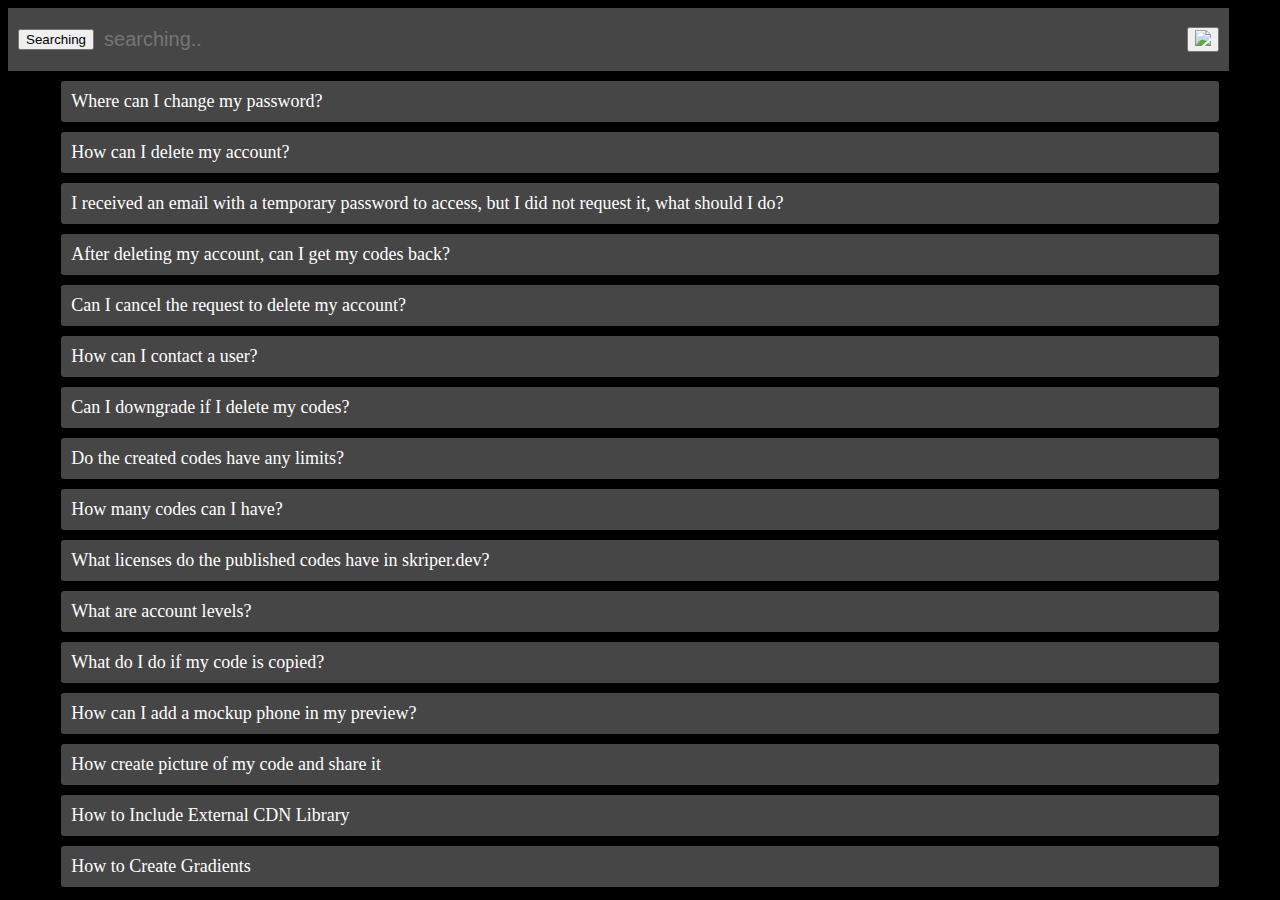
==== FAQ.html @ 84f2eca0 "Add FAQ.html" ====
<!DOCTYPE html>
<html lang="en">
<head>
    <meta charset="UTF-8">
    <meta http-equiv="X-UA-Compatible" content="IE=edge">
    <meta name="viewport" content="width=device-width, initial-scale=1.0">
    <title>skriper.dev/help</title>
    <link rel="stylesheet" href="FAQ.css" media="all" type="">
</head>
<body>
    
<form>
    <div class="search-bar">
        <button type=""  class="btn" value="Search">Searching</button>
        <input type="text" placeholder="searching.." name="q" ></input>
        <button type="submit"> <img src="./img/search-bar.png"> </button>
    </div>
</form>

    <details>
<summary> Where can I change my password?</summary>
<p>Our platform uses a dynamic password system which changes each time it is used, this key is sent by email when requested, for this reason, there is no fixed password or option to change the password or recover it.</p>
</details>

<details>
<summary> How can I delete my account?</summary>
<p> On your profile page you can request the deletion of your account, this process can take up to 8 days to complete</p>
</details>

<details>
<summary> I received an email with a temporary password to access, but I did not request it, what should I do?
</summary>
<p> No need to worry, your account is safe. If you didn't request the access code, don't worry, you may simply omit the email and that would be it. This can happen because someone entered a wrong email or tried to access your account, but as long as you do not share the code that you received, your account is safe.</p>
</details>

<details>
<summary> After deleting my account, can I get my codes back?</summary>
<p> No, if the deletion process has already been executed, you will no longer be able to recover your codes.</p>
</details>

<details>
<summary> Can I cancel the request to delete my account?</summary>
<p> Yes, as long as the process has not been executed. At any time you can access your profile and in the account deletion tab you can cancel the application process.</p>
</details>

<details>
<summary> How can I contact a user?</summary>
<p> If the user has social networks added to their profile, you only need to click on one of them and you will be instantly redirected to their page from which you can establish direct contact with the user.</p>
</details>

<details>
<summary> Can I downgrade if I delete my codes?</summary>
<p> Yes, but with certain conditions, you will not lose your level if you are an active user, but if a period of 6 months of inactivity passes in your account you can lose your level, it will be recalculated according to your active codes on the platform.</p>
</details>

<details>
<summary> Do the created codes have any limits?</summary>
<p> Each code you save must be less than 500KB in size and snippets must be less than 150KB</p>
</details>

<details>
<summary> How many codes can I have?</summary>
<p> The number of codes allowed depends on the level you have in your account, check the table of levels and their benefits in your profile page. Snippets have no limits and limitations are not taken into account.</p>
</details>

<details>
<summary> What licenses do the published codes have in skriper.dev?</summary>
<p> When you publish code to skriper.dev it is then licensed under the MIT license. If your code is private we do not give it any license and you can license it as you may please, we recommend that you include the type of license as a comment in your code. Remember that when publishing a code in creeper.dev publicly other users can “fork” your code, skriper.dev keeps as a reference the original code from where the fork was made as an attribution of the respective credits.</p>
</details>

<details>
<summary> What are account levels?</summary>
<p> These are ranges that allow accounts to be identified. These ranges are obtained by fulfilling some parameters that are described in your profile page.</p>
</details>

<details>
<summary> What do I do if my code is copied?</summary>
<p> Copying a code is performing a "copy & paste" and not a fork, the fork maintains the respective relationship with the code from which it was copied, but if you consider that the code was copied, you can send us a review request to our email. If you want to disable the fork option in your code, just go to settings in the editor and disable the fork option.</p>
</details>

<details>
<summary> How can I add a mockup phone in my preview?</summary>
<p>In your CSS add the next decorator: /* @skriper mockup:phone */</p>
<video src="https://www.youtube.com/watch?v=eFlaXxr5GG4" controls ></video>
</details>

<details>
<summary>How create picture of my code and share it </summary>
<p> Only select your code and press CTRL + Enter and customize your picture. In the next video we will show how can execute your JS code and share it.</p>
<video src="https://www.youtube.com/watch?v=dliDFdAvwjk"  controls></video>
</details>

<details>
<summary> How to Include External CDN Library</summary>
<video src="https://www.youtube.com/watch?v=kCUi005ELkU"  controls></video>
</details>

<details>
<summary> How to Create Gradients</summary>
<video src="https://www.youtube.com/watch?v=kHnscGC_qkE&t=40s"  controls> king</video>
</details>



</body>
</html>
---- FAQ.css ----
body{
    background-color: black;
    color: white;
}

details > summary {
    list-style: none;
}

details {
    background-color: rgb(71, 70, 70);
    /*border: 5px solid red;*/
    font-size: 18px;
    border-radius: 3px;
    width: 90%;
    padding: 10px;
    margin: 10px auto;
    display: flex;

}

details[open] > summary  {
    font-size: 25px;
}

video{
    margin: auto;
    width: 80px;
    height: 100px;
}

form{
    margin: auto;
}

.search-bar{
    width: 95%;
    background-color: rgb(71, 70, 70);
    display: flex;
    align-items: center;
    justify-content: center;
    padding: 10px;

}

.search-bar input{
    background-color: transparent;
    flex: 1;
    border:none;
    outline: 0;
    padding: 10px;
    font-size: 20px;
    margin: auto;
    /*position: relative;
    right: 10px;*/
}

.search-bar button .btn{
    background-color: rgb(71, 70, 70) ;
    width: 30px;
    height: 30px;
    border: 0;
}

.search-bar button {
    cursor: pointer;
}


/* media (min-width) {
    body {
        width:50%
    }
}*/
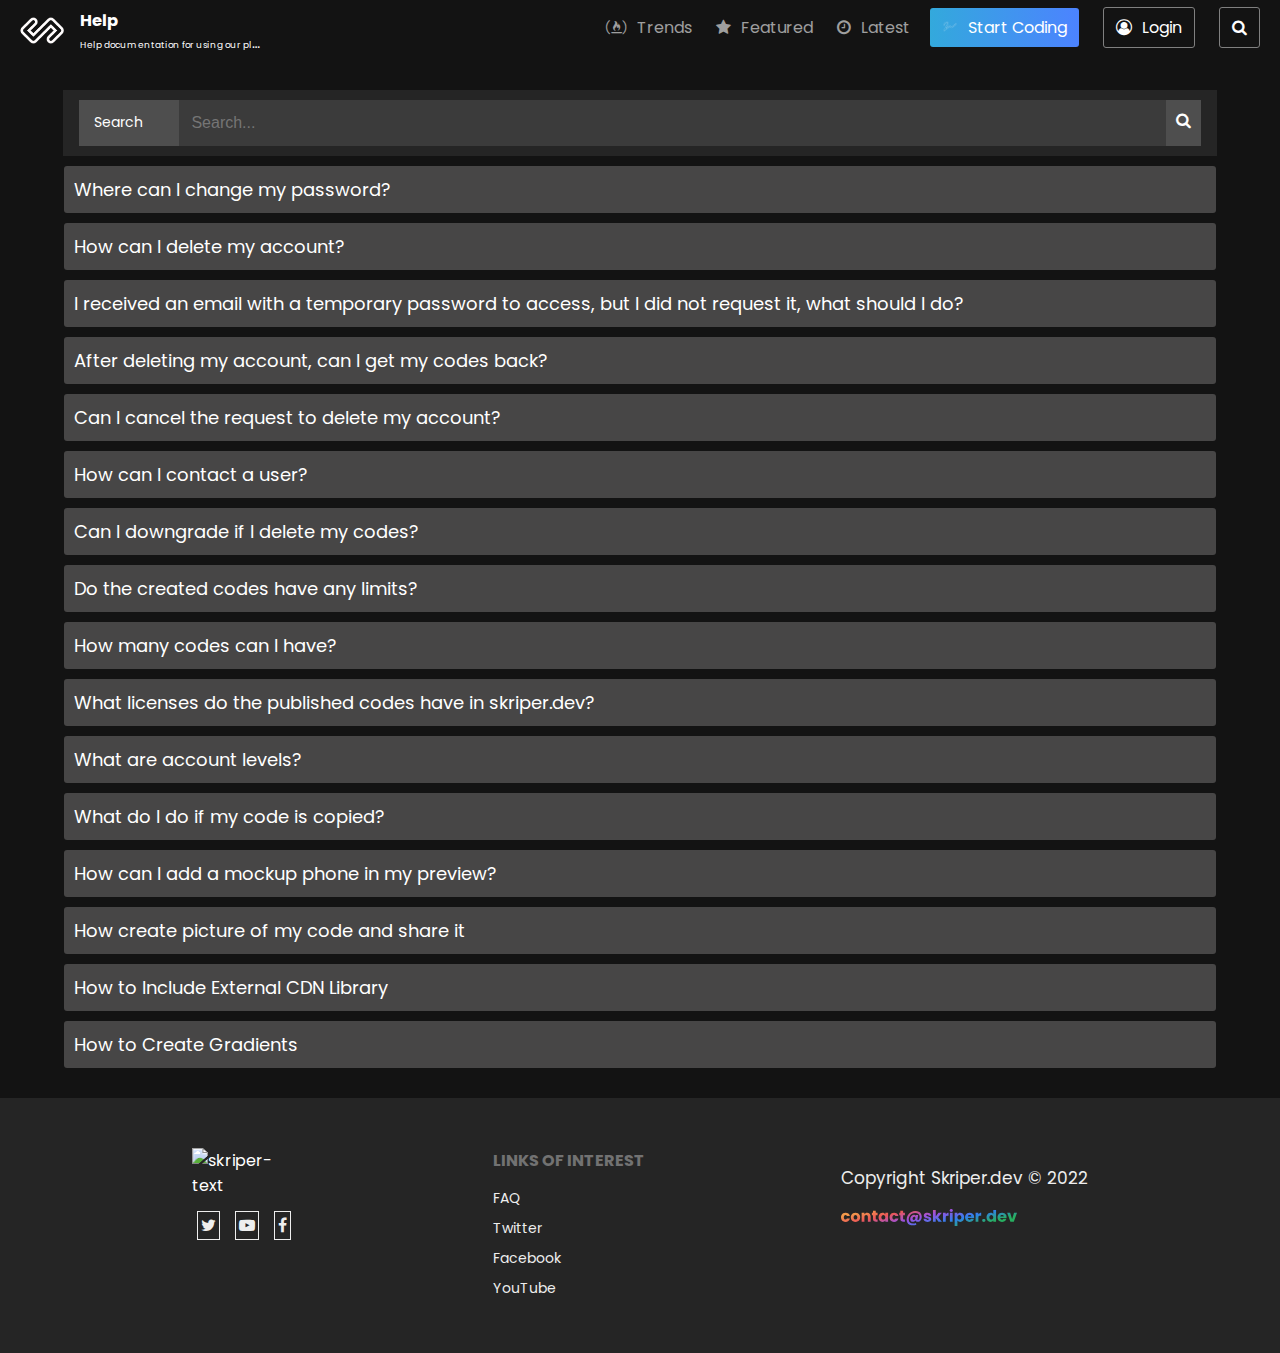
==== commit 38a50b46: "add header and footer to FAQ page and update FAQ.css" ====
--- a/FAQ.html
+++ b/FAQ.html
@@ -1,19 +1,51 @@
 <!DOCTYPE html>
 <html lang="en">
-<head>
-    <meta charset="UTF-8">
-    <meta http-equiv="X-UA-Compatible" content="IE=edge">
-    <meta name="viewport" content="width=device-width, initial-scale=1.0">
-    <title>skriper.dev/help</title>
-    <link rel="stylesheet" href="FAQ.css" media="all" type="">
-</head>
-<body>
+    <head>
+        <meta charset="UTF-8">
+        <meta http-equiv="X-UA-Compatible" content="IE=edge">
+        <meta name="viewport" content="width=device-width, initial-scale=1.0">
+        <title>Help - Skriper </title>
+        <link
+        rel="stylesheet"
+        href="https://cdnjs.cloudflare.com/ajax/libs/font-awesome/4.7.0/css/font-awesome.min.css"/>
+        <link rel="preconnect" href="https://fonts.googleapis.com">
+        <link rel="preconnect" href="https://fonts.gstatic.com" crossorigin>
+        <link href="https://fonts.googleapis.com/css2?family=Poppins:wght@300&display=swap" rel="stylesheet">
+        <link rel="stylesheet" href="FAQ.css">
+        <link rel="shortcut icon" href="./img/skriperlogo.png" type="image/x-icon">
+    </head>
+    <body>
+        <header>
+            <div class="head header-nav">
+                <a href="index.html" class="special"><img src="img/skriperlogo.png" width="45px" alt="main skriper logo" /></a>
+                <div class="head-text">
+                    <h3>Help</h3>
+                    <small>Help documentation for using our platform</small>
+                </div>
+            </div>
+            <nav class="special header-nav">
+              <div class="pages">
+                <a href="trends.html"
+                  ><i class="icon fa fa-free-code-camp" aria-hidden="true"></i>Trends</a
+                >
+                <a href="featured.html"><i class="icon fa fa-star" aria-hidden="true"></i>Featured</a>
+                <a href="latest.html"><i class="icon fa fa-clock-o" aria-hidden="true"></i>Latest</a>
+              </div>
+              <div class="pages2">
+                <a href="#" class="start"><img src="./img/start-coding.png" class="icon" width="16px" alt="start coding logo" /><span class="text-eclipse">Start Coding</span></a>
+                <a href="" class="black-bg" ><i class="icon fa fa-user-circle-o" aria-hidden="true"></i><span class="text-eclipse">Login</span></a>
+                <a href="search.html"class="black-bg"><i class="fa fa-search" aria-hidden="true"></i></a>
+              </div>
+            </nav>
+        </header>
     
 <form>
-    <div class="search-bar">
-        <button type=""  class="btn" value="Search">Searching</button>
-        <input type="text" placeholder="searching.." name="q" ></input>
-        <button type="submit"> <img src="./img/search-bar.png"> </button>
+    <div class="input-section">
+        <div class="search-input">
+         <label class="label" for="search">Search</label>
+        <input type="search" name="Search" id="search" placeholder="Search...">
+        <i class="fa fa-search" aria-hidden="true"></i>
+        </div>
     </div>
 </form>
 
@@ -99,7 +131,31 @@
 <summary> How to Create Gradients</summary>
 <video src="https://www.youtube.com/watch?v=kHnscGC_qkE&t=40s"  controls> king</video>
 </details>
-
+<footer>
+    <div class="footer-content">
+      <div class="footer footer-logo">
+        <img src="img/just-skripper-text.svg" alt="skriper-text" width="100px"/>
+        <address>
+          <a href="https://twitter.com/skriperdev"><i class="fa fa-twitter" aria-hidden="true"></i></a>
+          <a href="https://www.youtube.com/channel/UCxkl2GinXpnAtqfBeXC3Gig"><i class="fa fa-youtube-play" aria-hidden="true"></i></a>
+          <a href="https://web.facebook.com/SkriperDEV"><i class="fa fa-facebook" aria-hidden="true"></i></a>
+        </address>
+      </div>
+      <div class=" footer footer-interest">
+        <h4>LINKS OF INTEREST</h4>
+        <nav class="footer-nav">
+          <a href="FAQ.html">FAQ</a>
+          <a href="https://twitter.com/skriperdev">Twitter</a>
+          <a href="https://web.facebook.com/SkriperDEV">Facebook</a>
+          <a href="https://www.youtube.com/channel/UCxkl2GinXpnAtqfBeXC3Gig">YouTube</a>
+        </nav>
+      </div>
+      <div class=" footer footer-contact">
+        <p>Copyright Skriper.dev &copy; 2022</p>
+        <img src="img/contactskriper.svg" alt="contact@skriper.dev" />
+      </div>
+    </div>
+  </footer>
 
 
 </body>
--- a/FAQ.css
+++ b/FAQ.css
@@ -1,6 +1,81 @@
+*{padding: 0px; margin: 0px;box-sizing: border-box; }
+header{
+    display: flex;
+    justify-content: space-between;
+    background-color:#131313;
+    color: white;
+    justify-items: center;
+    position: fixed;
+    width: 100%;
+    height: 60px;
+    font-family: Poppins,-apple-system,BlinkMacSystemFont,Segoe UI,Oxygen,Ubuntu,Cantarell,Open Sans,Helvetica Neue,sans-serif;
+}
+.special{
+    padding-top: 15px;
+}
+.header-nav{
+    display: flex;
+    margin: 0 10px;
+    justify-items: center;
+}
+.head{
+    display: flex;
+    width: 20%;
+    margin: 0 10px;
+    justify-items: center;
+}
+.head-text{
+    white-space: nowrap;
+    overflow: hidden;
+    text-overflow: ellipsis;
+    padding-top: 8px;
+    margin-left: 5px;
+    font-size: 14px;
+}
+small{
+    font-size: 9px;
+}
+.header-nav a{
+    color: white;
+    text-decoration: none;
+    justify-content: space-evenly;
+    margin:0 10px;
+    justify-items: center;
+}
+.pages a{
+    color: rgba(255, 255, 255, 0.6);
+}
+.pages a:hover{
+    color: white;
+}
+.pages2 a:hover{
+    color: rgba(255, 255, 255, 0.6);
+}
+
+.icon{
+    margin-right: 10px ;
+}
+.start{
+    background: linear-gradient(to right,#33a9dc,#4c83ff); 
+    padding: 8px 12px;
+    border-radius: 3px;
+}
+.start1{
+    background: linear-gradient(to right,#33a9dc,#4c83ff); 
+    padding: 5px 8px;
+    border-radius: 3px; 
+}
+.black-bg{
+   border:1px solid gray;
+   padding: 8px 12px;
+   border-radius: 3px;
+}
+
 body{
-    background-color: black;
-    color: white;
+    background-color: #131313;
+    color: white;
+    font-family: Poppins, -apple-system, BlinkMacSystemFont, Segoe UI, Oxygen,
+    Ubuntu, Cantarell, Open Sans, Helvetica Neue, sans-serif;
 }
 
 details > summary {
@@ -9,13 +84,13 @@
 
 details {
     background-color: rgb(71, 70, 70);
-    /*border: 5px solid red;*/
     font-size: 18px;
     border-radius: 3px;
     width: 90%;
     padding: 10px;
     margin: 10px auto;
     display: flex;
+    cursor: pointer;
 
 }
 
@@ -31,44 +106,143 @@
 
 form{
     margin: auto;
-}
-
-.search-bar{
-    width: 95%;
-    background-color: rgb(71, 70, 70);
-    display: flex;
-    align-items: center;
-    justify-content: center;
-    padding: 10px;
-
-}
-
-.search-bar input{
-    background-color: transparent;
-    flex: 1;
-    border:none;
-    outline: 0;
-    padding: 10px;
-    font-size: 20px;
-    margin: auto;
-    /*position: relative;
-    right: 10px;*/
-}
-
-.search-bar button .btn{
-    background-color: rgb(71, 70, 70) ;
-    width: 30px;
-    height: 30px;
-    border: 0;
-}
-
-.search-bar button {
-    cursor: pointer;
-}
-
-
-/* media (min-width) {
-    body {
-        width:50%
-    }
-}*/+    display: flex;
+    width: 98%;
+    justify-content: space-between;
+    margin: 0px auto;
+    padding-top: 90px;
+    
+}
+
+
+.search-input{
+    width: 98%;
+    margin: 5px auto;
+    background-color: #4e4e4e;
+    height: fit-content;
+    display: flex;
+}
+
+input{
+    background-color: #3b3b3b;
+    padding: 12px 36px 12px 15px;
+    border: none;
+    outline: none;
+    padding: 14px 12px;
+    color: white;
+    font-size: 16px;
+    width: 90%;
+    
+}
+.search-input i{
+    padding-left: 6px;
+    color: white;
+    padding: 12px 10px 10px;
+    
+}
+.label{
+    color: white;
+    font-size: 14px;
+    margin: 0px;
+    padding: 0px;
+    padding: 12px 36px 12px 15px;
+    border: none;
+    outline: none;
+}
+.input-section{
+    padding: 5px;
+    background-color: #252525;
+    width: 92%;
+    margin: 0px auto;
+   
+   
+}
+
+/* footer */
+footer{
+    
+    background-color:#252525;
+    margin-top: 30px;
+    bottom: 0;
+    width: 100%;
+    padding: 50px 0;
+    font-family: Poppins,-apple-system,BlinkMacSystemFont,Segoe UI,Oxygen,Ubuntu,Cantarell,Open Sans,Helvetica Neue,sans-serif;
+    
+}
+.footer-content{
+    display: flex;
+    justify-content: space-between;
+    width: 70%;
+    margin: 0 auto;
+}
+.footer{
+    display: flex;
+    flex-direction: column;
+}
+.footer-logo a{
+    color: #eee;
+    text-decoration: none;
+    margin: 0 5px;
+    border: 1px solid #eee;
+    padding: 2px 3px;
+}
+.footer-logo img{
+    margin-bottom: 15px;
+}
+.footer-interest a{
+    display: flex;
+    flex-direction: column;
+    color: #eee;
+    text-decoration: none;
+    line-height: 30px;
+    font-size: 14px;
+}
+.footer-interest h4{
+    font-size: 16px;
+    text-transform: uppercase;
+    padding-bottom: 10px;
+    color:  rgba(255, 255, 255, 0.6);
+    opacity: .6;
+}
+.footer-contact{
+    display: block;
+    color: #eee;
+    
+}
+.footer-contact p{
+    display: block;
+    margin-block-start: 1em;
+    margin-block-end: 1em;
+    margin-inline-start: 0px;
+    margin-inline-end: 0px;
+    font-size: 17px;
+}
+
+/* Mobile Responsive CSS*/
+
+@media (max-width:938px){
+    .pages{display: none;}     
+
+}
+
+@media (max-width:768px){
+    .text-eclipse{display: none;}
+    .pages{display: none;}
+    .footer-content{flex-direction: column;}
+    .footer-logo a{display: none;}
+
+}
+@media (max-width:395px){
+    .header-nav a{margin: 0 3px;}
+    .header-nav{margin: 0 3px;}
+}
+@media (max-width:300px){
+    .head-text{display: none;}
+    .header-nav a{margin: 0 2px;}
+    .header-nav{margin: 0 2px;}
+}
+
+
+
+
+
